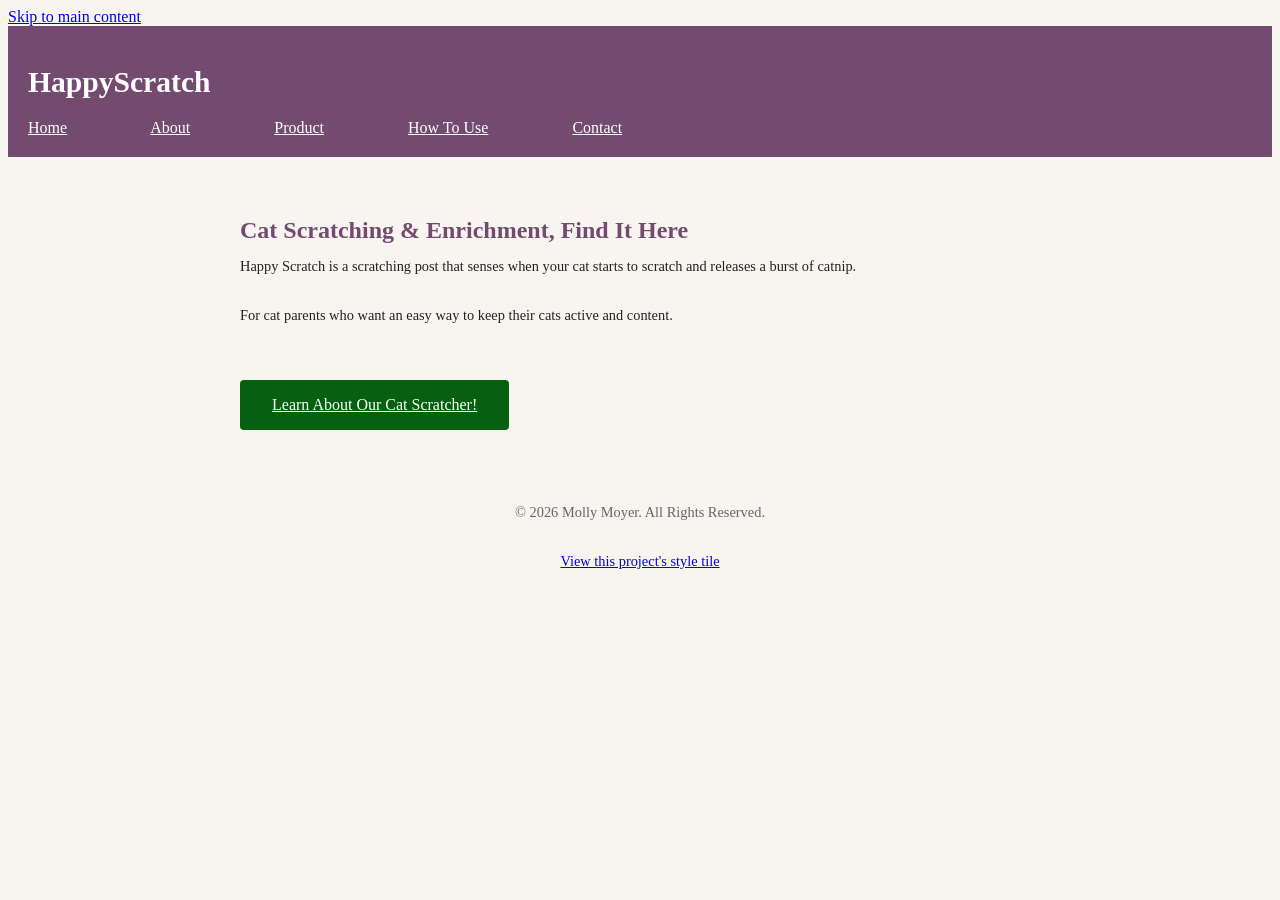
==== index.html @ f825e289 "Add main skip link" ====
<!DOCTYPE html>
<html lang="en">
<head>
  <meta charset="UTF-8">
  <title>HappyScratch</title>
  <link rel="stylesheet" href="css/style.css">
</head>
<body>

  <a href="#main-content" class="skip-link">Skip to main content</a>

   <header>
    <h1>HappyScratch</h1>
    <nav>
      <a href="index.html">Home</a>
      <a href="about.html">About</a>
      <a href="product.html">Product</a>
      <a href="how-to-use.html">How To Use</a>
      <a href="contact.html">Contact</a>
    </nav>
  </header>
  
  <main id="main-content">
    <h2>Cat Scratching & Enrichment, Find It Here</h2>
    <p>Happy Scratch is a scratching post that senses when your cat starts to scratch and releases a burst of catnip.</p>
    <p>For cat parents who want an easy way to keep their cats active and content.</p>
    <a href="product.html" class="cta">Learn About Our Cat Scratcher!</a>
  </main>

  <footer>
    <p>&copy; 2026 Molly Moyer. All Rights Reserved.</p>
    <p><a href="style-tile.html">View this project's style tile</a></p>
  </footer>

</body>
</html>
---- css/style.css ----
body {
  font-family: Georgia, serif;
  color: #262220;
  background-color: #f8f5f0;
}

header {
  background-color: #734A70;
  color: #ffffff;
  padding: 20px;
}

header nav a {
  color: #ffffff;
  margin-right: 80px;
}

h1 {
  font-size: 1.85rem;
}

h2 {
  font-size: 1.5rem;
  color: #734A70;
}

h3 {
  font-size: 1rem;
  color: #734A70;
}

p {
  font-size: 0.90rem;
}

main {
  max-width: 800px;
  margin: 0 auto;
  padding: 40px 20px;
}

h2 {
  margin-bottom: 8px;
}

p {
  margin-bottom: 32px;
}

footer {
  text-align: center;
  font-size: 0.875rem;
  color: #666666;
  padding: 20px;
}

.cta {
  display: inline-block;
  background-color: #066010;
  color: #ffffff;
  font-size: 1rem;
  padding: 16px 32px;
  border-radius: 4px;
  margin-top: 24px;
}

.swatch {
  display: inline-block;
  width: 120px;
  height: 80px;
  margin-bottom: 8px;
  border-radius: 4px;
  vertical-align: top;
}

.swatch-primary { background-color: #734A70; }
.swatch-neutral { background-color: #262220; }
.swatch-accent { background-color: #089118; }
.swatch-cta { background-color: #066010; }

.type-sample-h1 { font-size: 1.85rem; }
.type-sample-h2 { font-size: 1.5rem; }
.type-sample-h3 { font-size: 1rem; }
.type-sample-body { font-size: 0.90rem; }
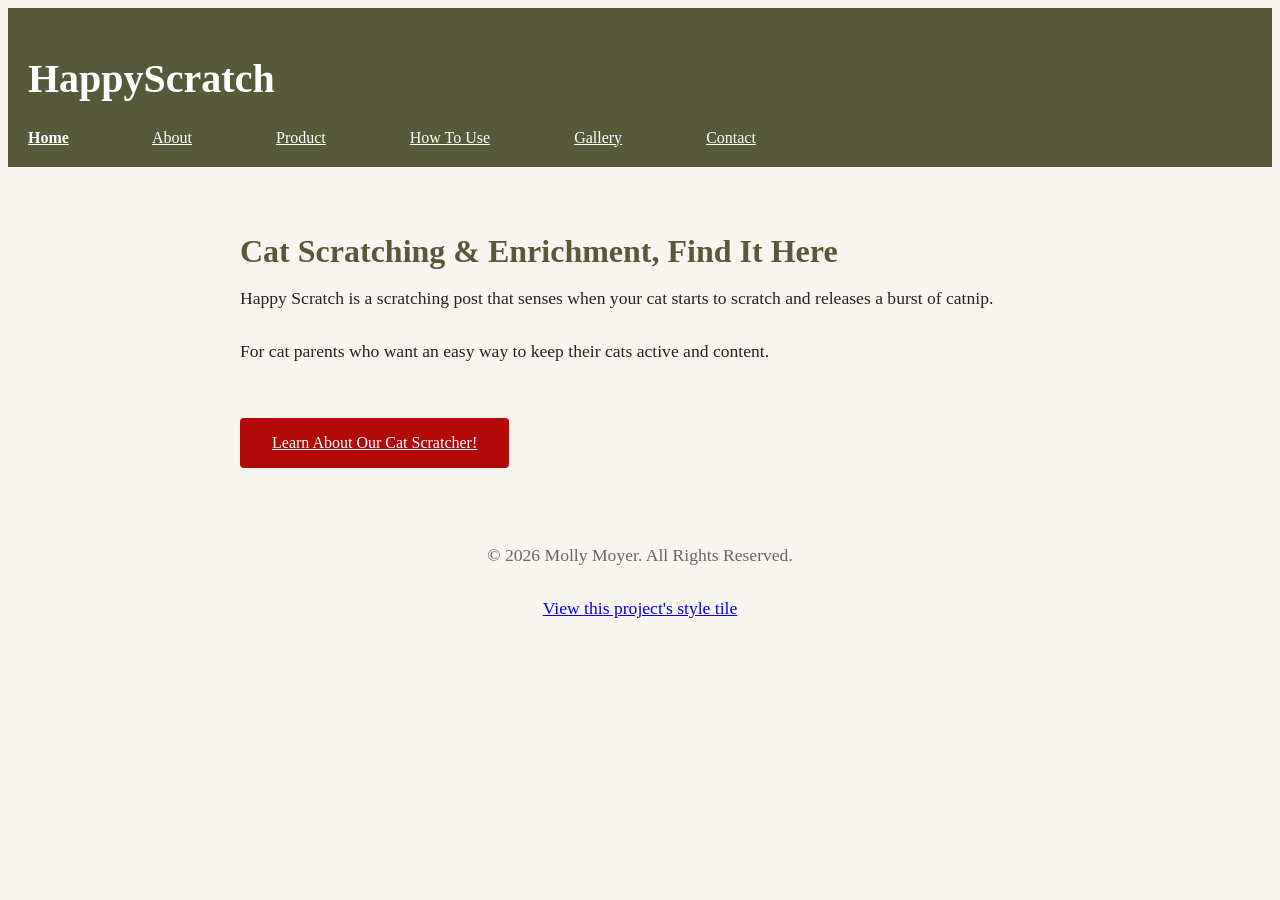
==== commit f61b8b4b: "Add Gallery link to navigation" ====
--- a/index.html
+++ b/index.html
@@ -9,13 +9,14 @@
 
   <a href="#main-content" class="skip-link">Skip to main content</a>
 
-   <header>
+  <header>
     <h1>HappyScratch</h1>
     <nav>
-      <a href="index.html">Home</a>
+      <a href="index.html" aria-current="page">Home</a>
       <a href="about.html">About</a>
       <a href="product.html">Product</a>
       <a href="how-to-use.html">How To Use</a>
+      <a href="gallery.html">Gallery</a>
       <a href="contact.html">Contact</a>
     </nav>
   </header>
--- a/css/style.css
+++ b/css/style.css
@@ -5,7 +5,7 @@
 }
 
 header {
-  background-color: #734A70;
+  background-color: #565A3A;
   color: #ffffff;
   padding: 20px;
 }
@@ -15,22 +15,47 @@
   margin-right: 80px;
 }
 
+nav a[aria-current="page"] {
+  font-weight: bold;
+  text-decoration: underline;
+}
+
+.skip-link {
+  position: absolute;
+  top: -40px;
+  left: 0;
+  background-color: #000000;
+  color: #ffffff;
+  padding: 8px 16px;
+  z-index: 100;
+  text-decoration: none;
+}
+
+.skip-link:focus {
+  top: 0;
+}
+
+a:focus {
+  outline: 3px solid #d9822b;
+  outline-offset: 2px;
+}
+
 h1 {
-  font-size: 1.85rem;
+  font-size: 2.5rem;
 }
 
 h2 {
-  font-size: 1.5rem;
-  color: #734A70;
+  font-size: 2rem;
+  color: #565A3A;
 }
 
 h3 {
-  font-size: 1rem;
-  color: #734A70;
+  font-size: 2rem;
+  color: #565A3A;
 }
 
 p {
-  font-size: 0.90rem;
+  font-size: 1.1rem;
 }
 
 main {
@@ -56,7 +81,7 @@
 
 .cta {
   display: inline-block;
-  background-color: #066010;
+  background-color: #B30909;
   color: #ffffff;
   font-size: 1rem;
   padding: 16px 32px;
@@ -73,12 +98,63 @@
   vertical-align: top;
 }
 
-.swatch-primary { background-color: #734A70; }
+.swatch-primary { background-color: #565A3A; }
 .swatch-neutral { background-color: #262220; }
-.swatch-accent { background-color: #089118; }
-.swatch-cta { background-color: #066010; }
+.swatch-accent { background-color: #F31B1B; }
+.swatch-cta { background-color: #B30909; }
 
 .type-sample-h1 { font-size: 1.85rem; }
 .type-sample-h2 { font-size: 1.5rem; }
 .type-sample-h3 { font-size: 1rem; }
 .type-sample-body { font-size: 0.90rem; }
+
+table {
+  border-collapse: collapse;
+  width: 100%;
+}
+
+th, td {
+  border: 1px solid #262220;
+  padding: 0.9rem;
+  text-align: left;
+}
+
+th {
+  background-color: #565A3A;
+  color: #f8f5f0;
+}
+
+tbody tr:nth-child(even) {
+  background-color: #f4ede4;
+}
+
+label {
+  display: block;
+  margin-top: 1.5rem;
+  font-weight: bold;
+}
+
+input, textarea {
+  display: block;
+  margin-top: 0.25rem;
+  width: 100%;
+  max-width: 480px;
+}
+
+button[type="submit"] {
+  display: block;
+  margin-top: 2rem;
+  background-color: #F31B1B;
+  color: #ffffff;
+  font-size: 1.25rem;
+  padding: 16px 32px;
+  border: none;
+  border-radius: 4px;
+}
+
+form {
+  background-color: #f4ede4;
+  padding: 32px;
+  border-radius: 8px;
+  max-width: 480px;
+}
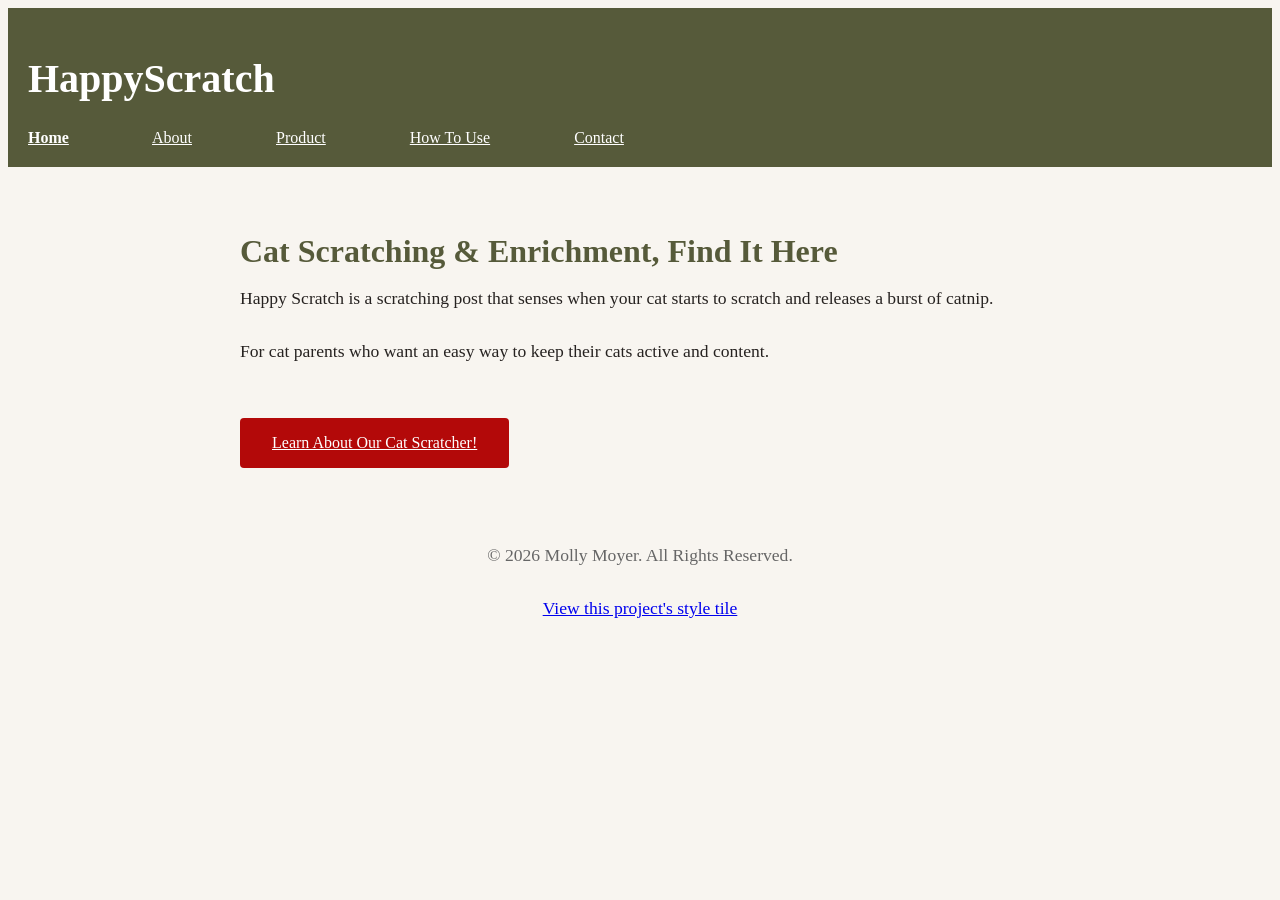
==== commit 95784d54: "Remove link from navigation" ====
--- a/index.html
+++ b/index.html
@@ -16,7 +16,6 @@
       <a href="about.html">About</a>
       <a href="product.html">Product</a>
       <a href="how-to-use.html">How To Use</a>
-      <a href="gallery.html">Gallery</a>
       <a href="contact.html">Contact</a>
     </nav>
   </header>
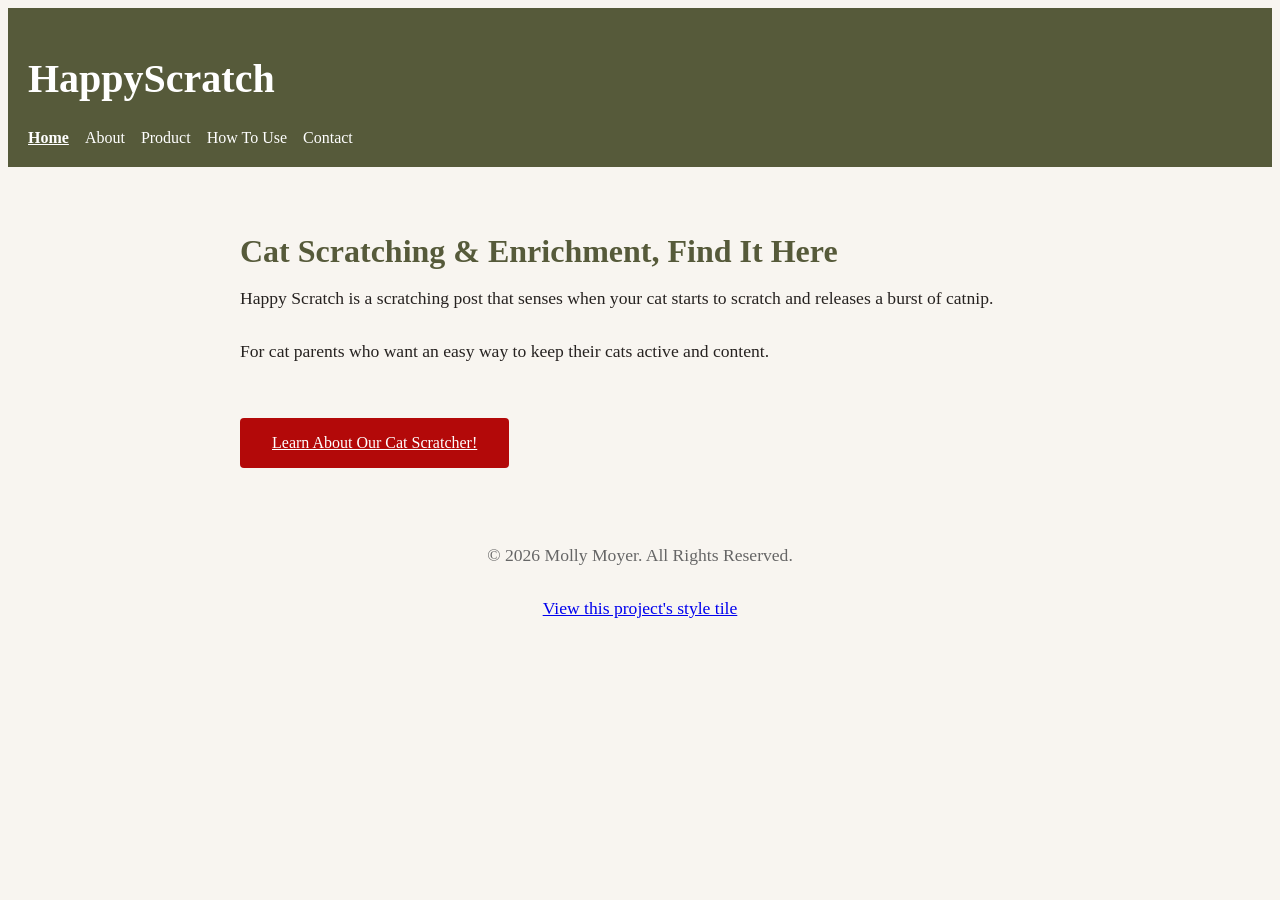
==== commit 10696dd2: "Fix title" ====
--- a/index.html
+++ b/index.html
@@ -2,7 +2,8 @@
 <html lang="en">
 <head>
   <meta charset="UTF-8">
-  <title>HappyScratch</title>
+  <title>Cat Scratching and Enrichment | HappyScratch</title>
+  <meta name="viewport" content="width=device-width, initial-scale=1">
   <link rel="stylesheet" href="css/style.css">
 </head>
 <body>
--- a/css/style.css
+++ b/css/style.css
@@ -10,9 +10,22 @@
   padding: 20px;
 }
 
+nav {
+  display: flex;
+  flex-direction: column;
+  gap: 16px;
+}
+
 header nav a {
   color: #ffffff;
-  margin-right: 80px;
+  margin-right: 0;
+  text-decoration: none;
+}
+
+@media (min-width: 700px) {
+  nav {
+    flex-direction: row;
+  }
 }
 
 nav a[aria-current="page"] {
@@ -125,7 +138,7 @@
 }
 
 tbody tr:nth-child(even) {
-  background-color: #f4ede4;
+  background-color: #ffffff;
 }
 
 label {
@@ -145,7 +158,7 @@
   display: block;
   margin-top: 2rem;
   background-color: #F31B1B;
-  color: #ffffff;
+  color: #F8F5F0;
   font-size: 1.25rem;
   padding: 16px 32px;
   border: none;
@@ -153,7 +166,7 @@
 }
 
 form {
-  background-color: #f4ede4;
+  background-color: #ffffff;
   padding: 32px;
   border-radius: 8px;
   max-width: 480px;
